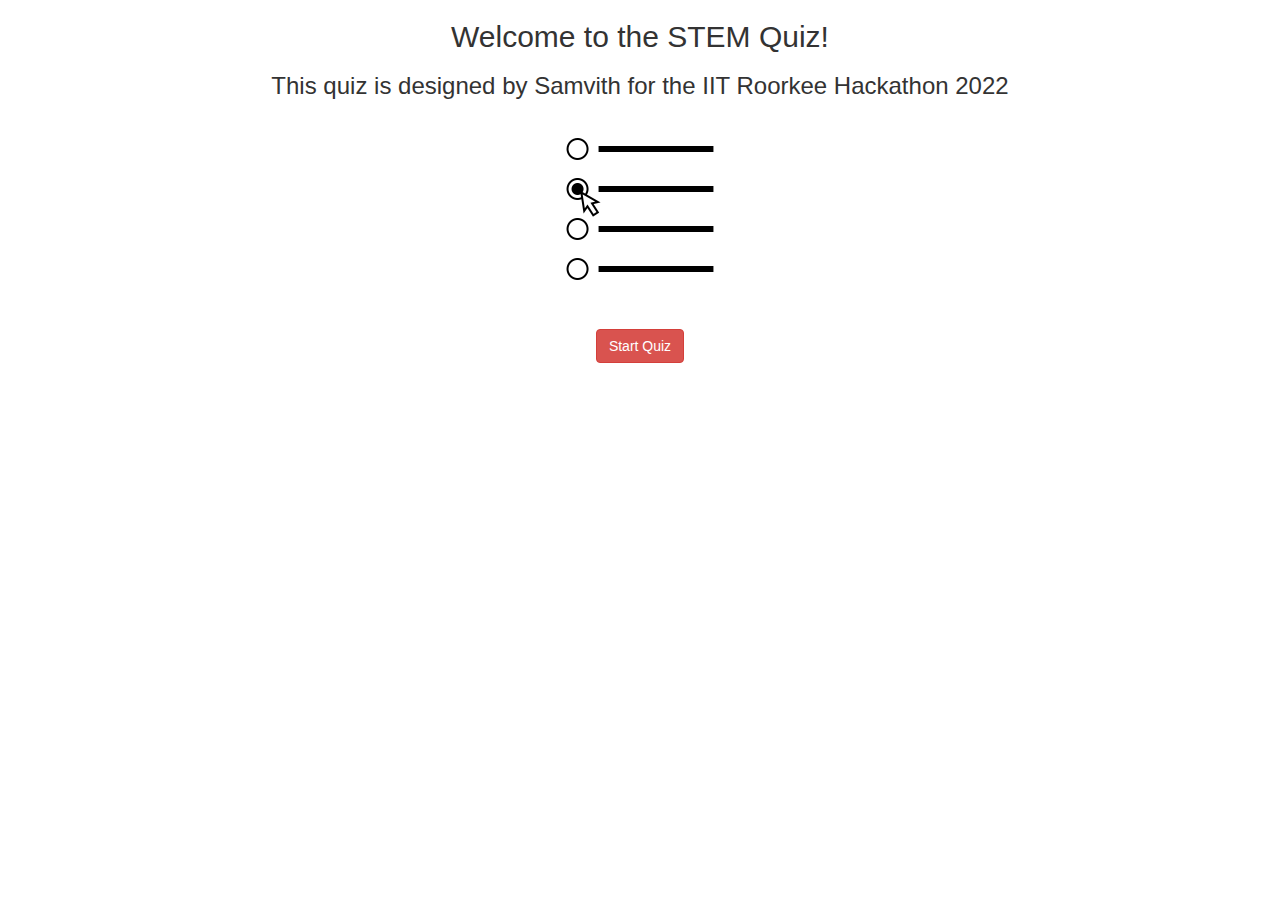
==== index.html @ 88ed7a9d "added files" ====
<html>

<head>
    <meta name="viewport" content="width=device-width, initial-scale=1.0">
    <link rel="stylesheet" href="https://maxcdn.bootstrapcdn.com/bootstrap/3.4.0/css/bootstrap.min.css">
    <script src="https://ajax.googleapis.com/ajax/libs/jquery/3.4.1/jquery.min.js"></script>
    <script src="https://maxcdn.bootstrapcdn.com/bootstrap/3.4.0/js/bootstrap.min.js"></script>
    <style src="./style/style.css"></style>
    
</head>

<body>
    <center>
        <section id="mainheader">
            <h2 style="text-align: center;">Welcome to the STEM Quiz!</h2>
            <h3 id="maindes">This quiz is designed by Samvith for the IIT Roorkee Hackathon 2022</h3>
            <img id="icon" src="images/quiz_icon.png"><br><br>
            <button class="btn btn-danger" onclick="detailpage()">Start Quiz</button>
        </section>
    </center>
    <script src="./js/main.js"></script>
</body>

</html>
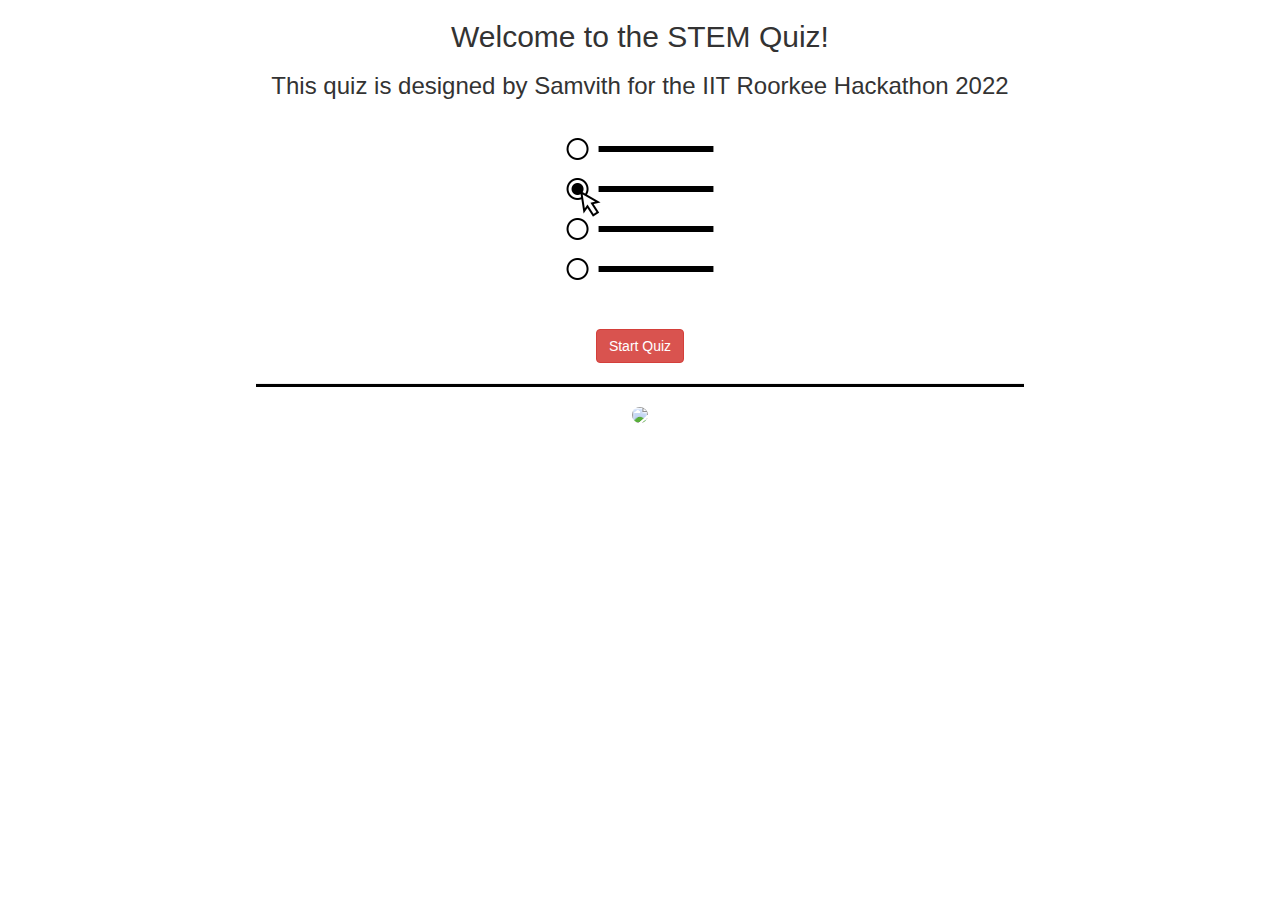
==== commit e37cc0ae: "Final Changes Completed." ====
--- a/index.html
+++ b/index.html
@@ -8,6 +8,17 @@
     <style src="./style/style.css"></style>
     
 </head>
+<style>
+    hr{
+            margin-right: 20%;
+            margin-left: 20%;
+            height: 0.3%;
+            background-color: black;
+        }
+    img{
+        border-radius: 15px;
+    }
+</style>
 
 <body>
     <center>
@@ -15,7 +26,8 @@
             <h2 style="text-align: center;">Welcome to the STEM Quiz!</h2>
             <h3 id="maindes">This quiz is designed by Samvith for the IIT Roorkee Hackathon 2022</h3>
             <img id="icon" src="images/quiz_icon.png"><br><br>
-            <button class="btn btn-danger" onclick="detailpage()">Start Quiz</button>
+            <button class="btn btn-danger" onclick="detailpage()">Start Quiz</button><hr>
+            <img src="./../Screenshot 2022-05-15 at 11.32.34 AM.png">
         </section>
     </center>
     <script src="./js/main.js"></script>
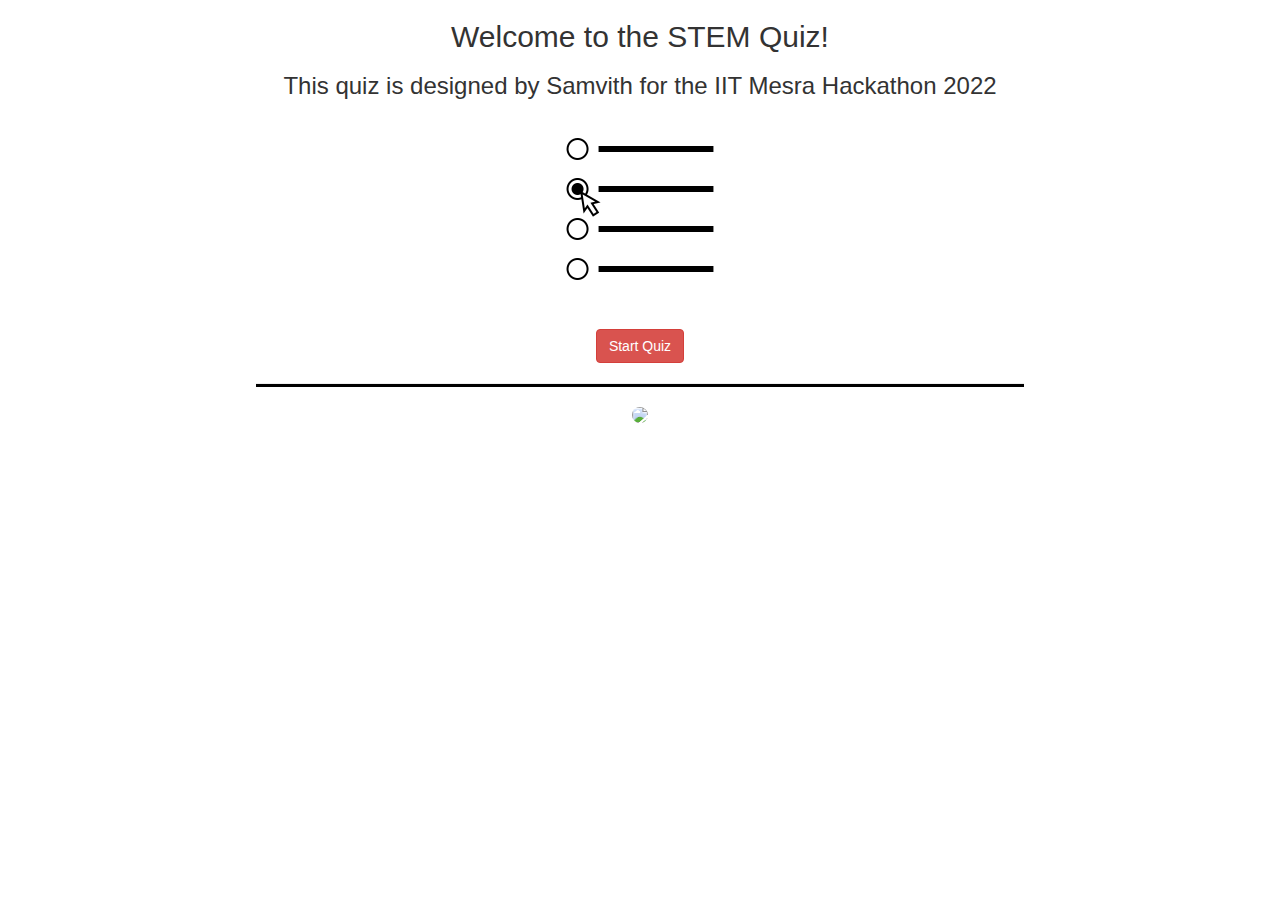
==== commit b3c06380: "Updated description" ====
--- a/index.html
+++ b/index.html
@@ -24,7 +24,7 @@
     <center>
         <section id="mainheader">
             <h2 style="text-align: center;">Welcome to the STEM Quiz!</h2>
-            <h3 id="maindes">This quiz is designed by Samvith for the IIT Roorkee Hackathon 2022</h3>
+            <h3 id="maindes">This quiz is designed by Samvith for the IIT Mesra Hackathon 2022</h3>
             <img id="icon" src="images/quiz_icon.png"><br><br>
             <button class="btn btn-danger" onclick="detailpage()">Start Quiz</button><hr>
             <img src="./../Screenshot 2022-05-15 at 11.32.34 AM.png">
@@ -33,4 +33,4 @@
     <script src="./js/main.js"></script>
 </body>
 
-</html>+</html>
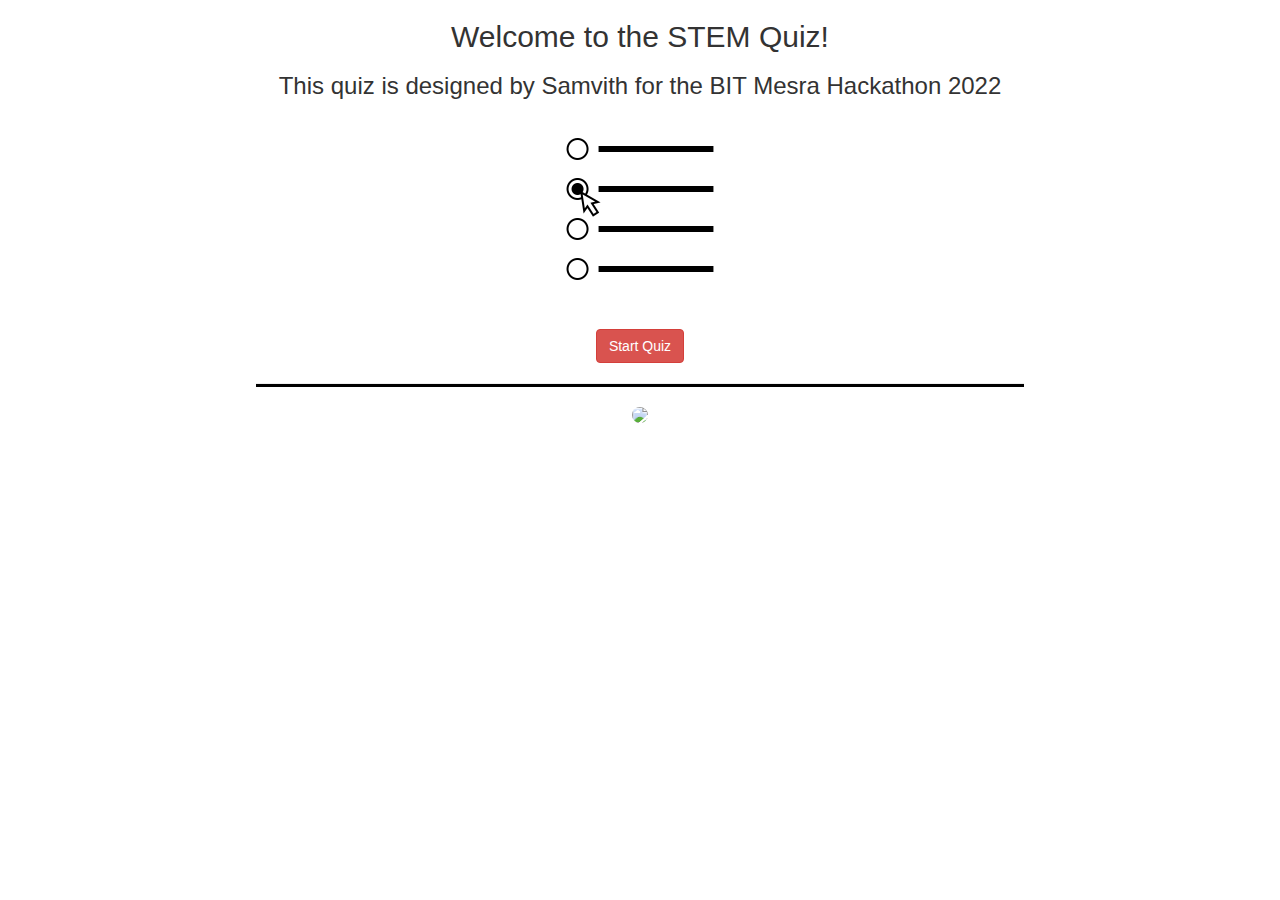
==== commit 9f52b054: "Updated description" ====
--- a/index.html
+++ b/index.html
@@ -24,7 +24,7 @@
     <center>
         <section id="mainheader">
             <h2 style="text-align: center;">Welcome to the STEM Quiz!</h2>
-            <h3 id="maindes">This quiz is designed by Samvith for the IIT Mesra Hackathon 2022</h3>
+            <h3 id="maindes">This quiz is designed by Samvith for the BIT Mesra Hackathon 2022</h3>
             <img id="icon" src="images/quiz_icon.png"><br><br>
             <button class="btn btn-danger" onclick="detailpage()">Start Quiz</button><hr>
             <img src="./../Screenshot 2022-05-15 at 11.32.34 AM.png">
